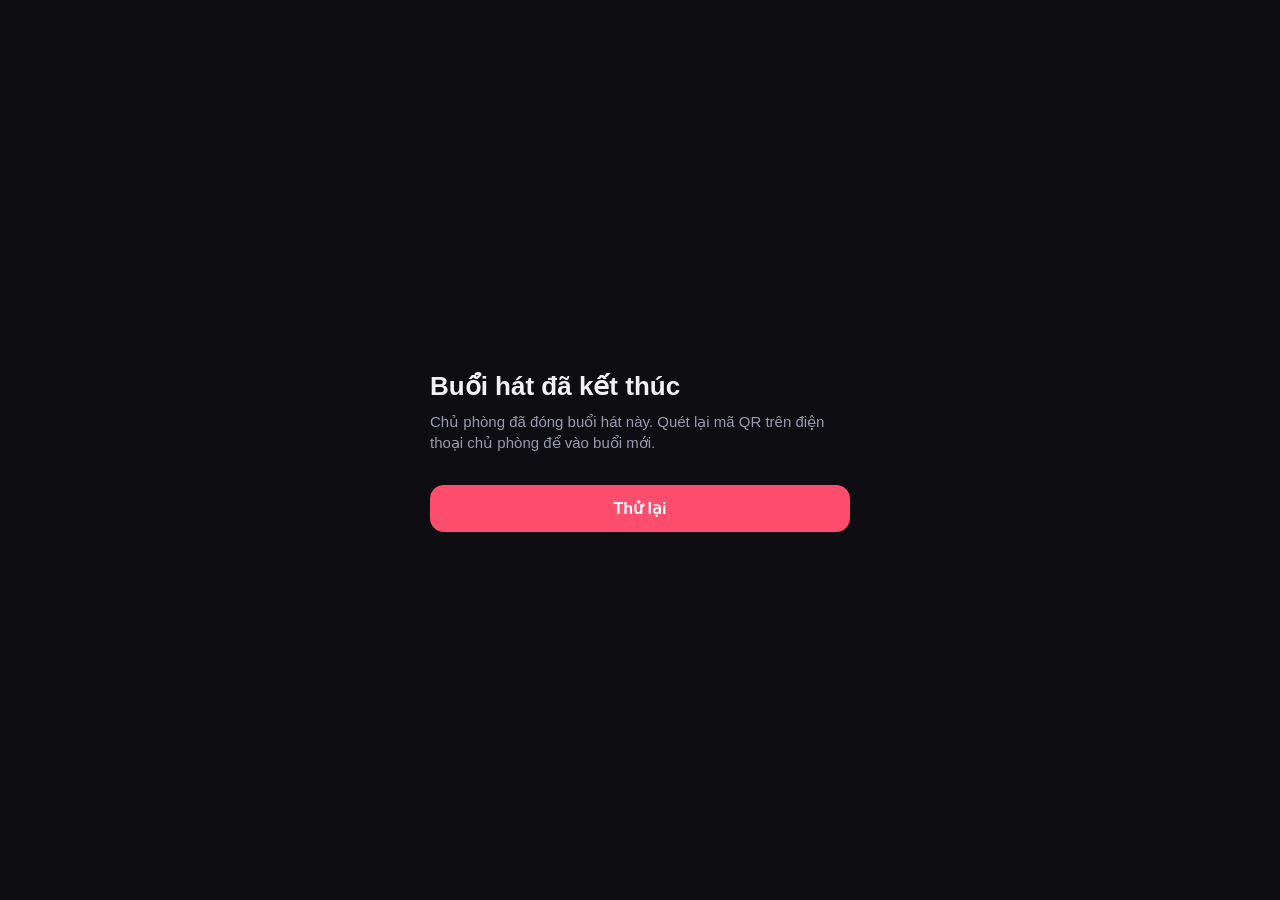
==== assets/web/index.html @ 877fd7af "Initial commit: Kara Flutter app Co-Authored-By: Claude Opus 5 <noreply@anthropic.com>" ====
<!DOCTYPE html>
<html lang="vi">
<head>
<meta charset="utf-8">
<meta name="viewport" content="width=device-width, initial-scale=1, viewport-fit=cover">
<meta name="theme-color" content="#0d0d12">
<title>Karaoke – Chọn bài</title>
<link rel="stylesheet" href="styles.css">
</head>
<body>

<!-- Hỏi tên lần đầu, sau đó lưu trong trình duyệt -->
<div id="gate" class="gate" hidden>
  <div class="gate-card">
    <h1>Bạn tên gì?</h1>
    <p class="muted">Tên này hiện cho chủ phòng biết ai chọn bài.</p>
    <input id="gate-name" type="text" placeholder="Ví dụ: Anh Tuấn" maxlength="24"
           autocomplete="name" enterkeyhint="go">
    <button id="gate-go" class="btn btn-primary btn-block">Vào phòng</button>
    <p id="gate-error" class="error" hidden></p>
  </div>
</div>

<!-- Chủ phòng đã kết thúc buổi hát và sinh mã phòng mới -->
<div id="expired" class="gate" hidden>
  <div class="gate-card">
    <h1>Buổi hát đã kết thúc</h1>
    <p class="muted">
      Chủ phòng đã đóng buổi hát này. Quét lại mã QR trên điện thoại chủ phòng
      để vào buổi mới.
    </p>
    <button id="expired-retry" class="btn btn-primary btn-block">Thử lại</button>
  </div>
</div>

<header class="topbar">
  <div class="topbar-row">
    <div class="now" id="now">
      <span class="now-label">Đang hát</span>
      <span class="now-title" id="now-title">Chưa có bài nào</span>
    </div>
    <div class="conn" id="conn" title="Trạng thái kết nối"></div>
  </div>
  <div class="progress"><div class="progress-fill" id="progress-fill"></div></div>
  <div class="upnext" id="upnext" hidden></div>
</header>

<main>
  <!-- ------------------------------------------------- Tab: Tìm bài -->
  <section class="tab" id="tab-search">
    <div class="searchbar">
      <input id="q" type="search" placeholder="Tên bài, ca sĩ, hoặc dán link YouTube"
             autocomplete="off" enterkeyhint="search">
      <button id="q-clear" class="icon-btn" aria-label="Xoá" hidden>✕</button>
    </div>
    <label class="switch">
      <input type="checkbox" id="prefer-karaoke" checked>
      <span>Ưu tiên bản karaoke</span>
    </label>
    <ul class="suggests" id="suggests" hidden></ul>
    <div id="search-status" class="status" hidden></div>
    <div id="results" class="results"></div>
    <div id="results-more" class="status" hidden>Đang tải thêm…</div>
  </section>

  <!-- --------------------------------------------- Tab: Bài của tôi -->
  <section class="tab" id="tab-mine" hidden>
    <div id="mine" class="results"></div>
    <div id="mine-empty" class="status">Bạn chưa yêu cầu bài nào.</div>
  </section>

  <!-- ------------------------------------------------ Tab: Hàng chờ -->
  <section class="tab" id="tab-queue" hidden>
    <div id="queue" class="results"></div>
    <div id="queue-empty" class="status">Hàng chờ đang trống.</div>
  </section>
</main>

<nav class="tabbar">
  <button class="tabbtn active" data-tab="search"><span>🔍</span>Tìm bài</button>
  <button class="tabbtn" data-tab="mine"><span>🎤</span>Bài của tôi<i id="mine-badge" class="badge" hidden></i></button>
  <button class="tabbtn" data-tab="queue"><span>📋</span>Hàng chờ<i id="queue-badge" class="badge" hidden></i></button>
</nav>

<div id="toast" class="toast" hidden></div>

<!-- Xem trước 15 giây, phát ngay trên máy của khách, không ảnh hưởng bài đang hát -->
<div id="preview" class="preview" hidden>
  <div class="preview-box">
    <div class="preview-head">
      <span id="preview-title" class="preview-title"></span>
      <button id="preview-close" class="icon-btn" aria-label="Đóng">✕</button>
    </div>
    <div id="preview-frame"></div>
    <p class="muted small">Nghe thử 15 giây trên điện thoại của bạn.</p>
  </div>
</div>

<script src="app.js"></script>
</body>
</html>
---- assets/web/styles.css ----
/*
 * Giao diện tối, nút to, chữ tối thiểu 15px, chạy tốt từ màn hình 360px
 * (yêu cầu chung ở mục 11 của đặc tả).
 */

:root {
  --bg: #0d0d12;
  --surface: #17171f;
  --surface-2: #1f1f2b;
  --line: #2b2b3a;
  --text: #f2f2f7;
  --muted: #9a9aad;
  --accent: #ff4d6d;
  --accent-ink: #ffffff;
  --ok: #38d39f;
  --warn: #ffb020;
  --tabbar-h: 62px;
  --topbar-h: 76px;
}

* { box-sizing: border-box; -webkit-tap-highlight-color: transparent; }

html, body {
  margin: 0;
  padding: 0;
  background: var(--bg);
  color: var(--text);
  font-family: -apple-system, BlinkMacSystemFont, "Segoe UI", Roboto, "Helvetica Neue", sans-serif;
  font-size: 16px;
  line-height: 1.4;
  -webkit-text-size-adjust: 100%;
}

body { padding-bottom: calc(var(--tabbar-h) + env(safe-area-inset-bottom)); }

.muted { color: var(--muted); }
.small { font-size: 15px; }
.error { color: var(--accent); font-size: 15px; }

/* ----------------------------------------------------------- hỏi tên */

.gate {
  position: fixed;
  inset: 0;
  z-index: 50;
  background: var(--bg);
  display: flex;
  align-items: center;
  justify-content: center;
  padding: 20px;
}

.gate-card { width: 100%; max-width: 420px; }
.gate-card h1 { font-size: 26px; margin: 0 0 6px; }
.gate-card p { margin: 0 0 18px; font-size: 15px; }

input[type="text"], input[type="search"] {
  width: 100%;
  padding: 15px 16px;
  font-size: 17px;
  color: var(--text);
  background: var(--surface-2);
  border: 1px solid var(--line);
  border-radius: 14px;
  outline: none;
}
input:focus { border-color: var(--accent); }

.btn {
  border: 0;
  border-radius: 14px;
  padding: 14px 18px;
  font-size: 16px;
  font-weight: 600;
  color: var(--text);
  background: var(--surface-2);
  cursor: pointer;
}
.btn-primary { background: var(--accent); color: var(--accent-ink); }
.btn-block { width: 100%; margin-top: 14px; }
.btn:disabled { opacity: .5; }

.icon-btn {
  border: 0;
  background: transparent;
  color: var(--muted);
  font-size: 20px;
  padding: 8px 10px;
  cursor: pointer;
}

/* ------------------------------------------------------------ thanh trên */

.topbar {
  position: sticky;
  top: 0;
  z-index: 20;
  background: rgba(13, 13, 18, .95);
  backdrop-filter: blur(8px);
  border-bottom: 1px solid var(--line);
  padding: 10px 14px 0;
}

.topbar-row { display: flex; align-items: center; gap: 10px; }
.now { min-width: 0; flex: 1; }
.now-label { display: block; font-size: 15px; color: var(--muted); }
.now-title {
  display: block;
  font-size: 17px;
  font-weight: 600;
  white-space: nowrap;
  overflow: hidden;
  text-overflow: ellipsis;
}

.conn {
  width: 10px;
  height: 10px;
  border-radius: 50%;
  background: var(--muted);
  flex: 0 0 auto;
}
.conn.online { background: var(--ok); }
.conn.offline { background: var(--accent); }

.progress { height: 3px; background: var(--line); margin: 10px 0 0; border-radius: 2px; }
.progress-fill { height: 100%; width: 0; background: var(--accent); border-radius: 2px; transition: width .4s linear; }

.upnext {
  padding: 8px 0 10px;
  font-size: 15px;
  color: var(--muted);
  white-space: nowrap;
  overflow: hidden;
  text-overflow: ellipsis;
}
.upnext b { color: var(--text); font-weight: 600; }

/* --------------------------------------------------------------- nội dung */

main { padding: 12px 14px 20px; }
.tab[hidden] { display: none; }

.searchbar { display: flex; align-items: center; gap: 6px; }
.searchbar input { flex: 1; }

.switch {
  display: flex;
  align-items: center;
  gap: 10px;
  margin: 12px 2px 4px;
  font-size: 15px;
  color: var(--muted);
}
.switch input { width: 22px; height: 22px; accent-color: var(--accent); }

.suggests {
  list-style: none;
  margin: 8px 0 0;
  padding: 0;
  background: var(--surface);
  border: 1px solid var(--line);
  border-radius: 14px;
  overflow: hidden;
}
.suggests li {
  padding: 14px 16px;
  font-size: 16px;
  border-bottom: 1px solid var(--line);
  cursor: pointer;
}
.suggests li:last-child { border-bottom: 0; }

.status { padding: 18px 4px; color: var(--muted); font-size: 15px; text-align: center; }
.status.error { color: var(--accent); }

.results { display: flex; flex-direction: column; gap: 14px; margin-top: 14px; }

/* ---------------------------------------------------------------- thẻ bài */

.card { display: flex; gap: 12px; align-items: flex-start; }

.thumb {
  position: relative;
  flex: 0 0 136px;
  width: 136px;
  aspect-ratio: 16 / 9;
  border-radius: 10px;
  overflow: hidden;
  background: var(--surface-2);
  cursor: pointer;
}
.thumb img { width: 100%; height: 100%; object-fit: cover; display: block; }
.thumb .dur {
  position: absolute;
  right: 4px;
  bottom: 4px;
  padding: 1px 5px;
  font-size: 13px;
  font-weight: 600;
  border-radius: 5px;
  background: rgba(0, 0, 0, .8);
}

.card-body { min-width: 0; flex: 1; }
.card-title {
  font-size: 16px;
  font-weight: 600;
  margin: 0 0 3px;
  display: -webkit-box;
  -webkit-line-clamp: 2;
  -webkit-box-orient: vertical;
  overflow: hidden;
}
.card-meta { font-size: 15px; color: var(--muted); }
.card-actions { display: flex; gap: 8px; align-items: center; margin-top: 8px; flex-wrap: wrap; }

.tag {
  font-size: 13px;
  padding: 2px 8px;
  border-radius: 999px;
  border: 1px solid var(--line);
  color: var(--muted);
}
.tag.warn { color: var(--warn); border-color: var(--warn); }
.tag.ok { color: var(--ok); border-color: var(--ok); }
.tag.accent { color: var(--accent); border-color: var(--accent); }

.btn-request { padding: 10px 16px; font-size: 15px; }

/* ------------------------------------------------------------ thanh tab */

.tabbar {
  position: fixed;
  left: 0;
  right: 0;
  bottom: 0;
  z-index: 30;
  height: calc(var(--tabbar-h) + env(safe-area-inset-bottom));
  padding-bottom: env(safe-area-inset-bottom);
  display: flex;
  background: var(--surface);
  border-top: 1px solid var(--line);
}

.tabbtn {
  position: relative;
  flex: 1;
  border: 0;
  background: transparent;
  color: var(--muted);
  font-size: 15px;
  display: flex;
  flex-direction: column;
  align-items: center;
  justify-content: center;
  gap: 2px;
  cursor: pointer;
}
.tabbtn span { font-size: 20px; line-height: 1; }
.tabbtn.active { color: var(--text); }

.badge {
  position: absolute;
  top: 6px;
  right: 22%;
  min-width: 18px;
  height: 18px;
  padding: 0 5px;
  border-radius: 9px;
  background: var(--accent);
  color: var(--accent-ink);
  font-size: 12px;
  font-style: normal;
  font-weight: 700;
  line-height: 18px;
  text-align: center;
}

/* ------------------------------------------------------------- thông báo */

.toast {
  position: fixed;
  left: 14px;
  right: 14px;
  bottom: calc(var(--tabbar-h) + env(safe-area-inset-bottom) + 14px);
  z-index: 40;
  padding: 14px 16px;
  border-radius: 14px;
  background: var(--surface-2);
  border: 1px solid var(--line);
  font-size: 15px;
  box-shadow: 0 8px 24px rgba(0, 0, 0, .45);
}
.toast.error { border-color: var(--accent); }

/* --------------------------------------------------------- xem trước 15s */

.preview {
  position: fixed;
  inset: 0;
  z-index: 45;
  background: rgba(0, 0, 0, .8);
  display: flex;
  align-items: center;
  justify-content: center;
  padding: 16px;
}
.preview-box {
  width: 100%;
  max-width: 480px;
  background: var(--surface);
  border: 1px solid var(--line);
  border-radius: 16px;
  padding: 12px;
}
.preview-head { display: flex; align-items: center; gap: 8px; }
.preview-title {
  flex: 1;
  min-width: 0;
  font-size: 16px;
  font-weight: 600;
  white-space: nowrap;
  overflow: hidden;
  text-overflow: ellipsis;
}
#preview-frame { aspect-ratio: 16 / 9; margin: 8px 0; background: #000; border-radius: 10px; overflow: hidden; }
#preview-frame iframe { width: 100%; height: 100%; border: 0; display: block; }
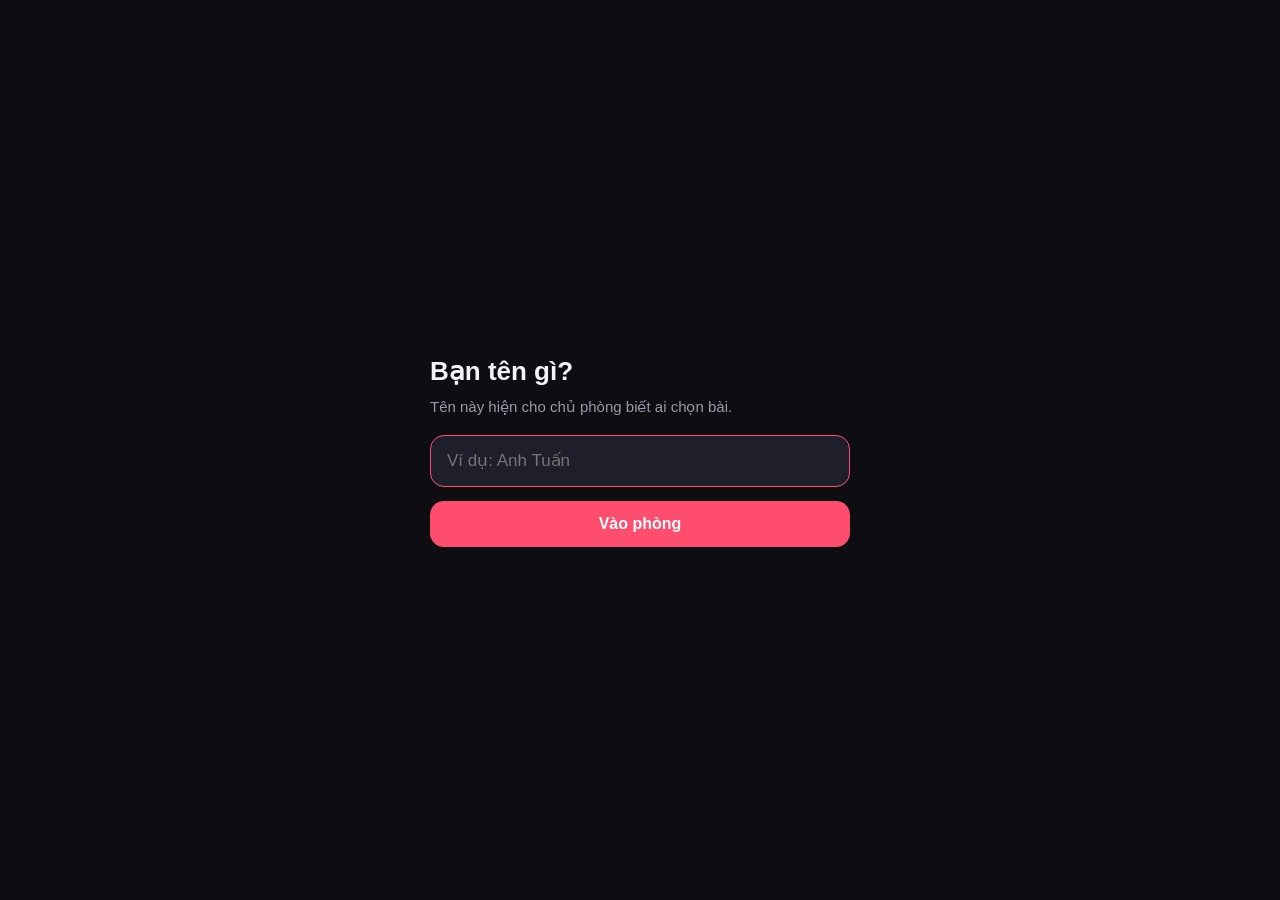
==== commit 5cf3694e: "Tìm bài kiểu YouTube, tua bài, tự bỏ quảng cáo, sửa lỗi chạy app Tính năng: - Tab Tìm bài (app) và t" ====
--- a/assets/web/index.html
+++ b/assets/web/index.html
@@ -48,16 +48,44 @@
 <main>
   <!-- ------------------------------------------------- Tab: Tìm bài -->
   <section class="tab" id="tab-search">
+    <!-- Bố cục giống app YouTube: ô tìm kiếm bo tròn + nút micro -->
     <div class="searchbar">
-      <input id="q" type="search" placeholder="Tên bài, ca sĩ, hoặc dán link YouTube"
-             autocomplete="off" enterkeyhint="search">
-      <button id="q-clear" class="icon-btn" aria-label="Xoá" hidden>✕</button>
+      <div class="searchbox">
+        <svg class="searchbox-icon" viewBox="0 0 24 24" aria-hidden="true"><path d="M15.5 14h-.8l-.3-.3A6.5 6.5 0 1 0 9.5 16a6.5 6.5 0 0 0 4.2-1.6l.3.3v.8l5 5 1.5-1.5-5-5zm-6 0a4.5 4.5 0 1 1 0-9 4.5 4.5 0 0 1 0 9z"/></svg>
+        <input id="q" type="search" placeholder="Tìm trên YouTube"
+               autocomplete="off" enterkeyhint="search">
+        <button id="q-clear" class="icon-btn" aria-label="Xoá" hidden>✕</button>
+      </div>
+      <button id="mic" class="mic-btn" aria-label="Tìm bằng giọng nói">
+        <svg viewBox="0 0 24 24" aria-hidden="true"><path d="M12 14a3 3 0 0 0 3-3V5a3 3 0 0 0-6 0v6a3 3 0 0 0 3 3zm5-3a5 5 0 0 1-10 0H5a7 7 0 0 0 6 6.9V21h2v-3.1a7 7 0 0 0 6-6.9h-2z"/></svg>
+      </button>
     </div>
-    <label class="switch">
-      <input type="checkbox" id="prefer-karaoke" checked>
-      <span>Ưu tiên bản karaoke</span>
-    </label>
+    <div class="chips">
+      <label class="chip">
+        <input type="checkbox" id="prefer-karaoke" checked>
+        <span>🎤 Ưu tiên bản karaoke</span>
+      </label>
+    </div>
     <ul class="suggests" id="suggests" hidden></ul>
+
+    <!-- Khi chưa tìm: lịch sử, thể loại, bài vừa hát, bài gợi ý – cho người
+         không nhớ tên bài chọn khi thấy nó hiện ra -->
+    <div id="home">
+      <div id="home-history-box" hidden>
+        <h2 class="section-title">Tìm gần đây</h2>
+        <ul class="history" id="home-history"></ul>
+      </div>
+      <h2 class="section-title">Thể loại</h2>
+      <div class="genres" id="home-genres"></div>
+      <div id="home-recent-box" hidden>
+        <h2 class="section-title">Hát lại</h2>
+        <div class="shelf" id="home-recent"></div>
+      </div>
+      <h2 class="section-title" id="home-reco-title">Gợi ý cho bạn</h2>
+      <div id="home-reco" class="results"></div>
+      <div id="home-reco-status" class="status">Đang tải…</div>
+    </div>
+
     <div id="search-status" class="status" hidden></div>
     <div id="results" class="results"></div>
     <div id="results-more" class="status" hidden>Đang tải thêm…</div>
@@ -84,6 +112,16 @@
 
 <div id="toast" class="toast" hidden></div>
 
+<!-- Màn hình "Đang nghe…" khi tìm bằng giọng nói -->
+<div id="voice" class="voice" hidden>
+  <button id="voice-close" class="icon-btn voice-close" aria-label="Đóng">✕</button>
+  <p id="voice-text" class="voice-text">Đang nghe…</p>
+  <button id="voice-mic" class="voice-mic listening" aria-label="Dừng nghe">
+    <svg viewBox="0 0 24 24" aria-hidden="true"><path d="M12 14a3 3 0 0 0 3-3V5a3 3 0 0 0-6 0v6a3 3 0 0 0 3 3zm5-3a5 5 0 0 1-10 0H5a7 7 0 0 0 6 6.9V21h2v-3.1a7 7 0 0 0 6-6.9h-2z"/></svg>
+  </button>
+  <p class="muted small">Nói tên bài hoặc ca sĩ</p>
+</div>
+
 <!-- Xem trước 15 giây, phát ngay trên máy của khách, không ảnh hưởng bài đang hát -->
 <div id="preview" class="preview" hidden>
   <div class="preview-box">
--- a/assets/web/styles.css
+++ b/assets/web/styles.css
@@ -20,6 +20,10 @@
 
 * { box-sizing: border-box; -webkit-tap-highlight-color: transparent; }
 
+/* `display: flex` của .gate, .voice… sẽ đè thuộc tính `hidden` của trình
+   duyệt, làm màn hình "Buổi hát đã kết thúc" luôn hiện. Ép `hidden` thắng. */
+[hidden] { display: none !important; }
+
 html, body {
   margin: 0;
   padding: 0;
@@ -139,37 +143,109 @@
 /* --------------------------------------------------------------- nội dung */
 
 main { padding: 12px 14px 20px; }
-.tab[hidden] { display: none; }
-
-.searchbar { display: flex; align-items: center; gap: 6px; }
-.searchbar input { flex: 1; }
-
-.switch {
-  display: flex;
-  align-items: center;
-  gap: 10px;
-  margin: 12px 2px 4px;
+
+/* Thanh tìm kiếm kiểu YouTube: ô bo tròn hai đầu + nút micro tròn bên phải */
+.searchbar { display: flex; align-items: center; gap: 8px; }
+.searchbox {
+  flex: 1;
+  min-width: 0;
+  display: flex;
+  align-items: center;
+  background: var(--surface-2);
+  border: 1px solid transparent;
+  border-radius: 999px;
+  padding-left: 14px;
+}
+.searchbox:focus-within { border-color: var(--muted); }
+.searchbox-icon { width: 22px; height: 22px; fill: var(--muted); flex: 0 0 auto; }
+.searchbox input[type="search"] {
+  flex: 1;
+  min-width: 0;
+  border: 0;
+  background: transparent;
+  padding: 13px 10px;
+  border-radius: 999px;
+}
+.searchbox input::-webkit-search-cancel-button { display: none; }
+.searchbox .icon-btn { color: var(--text); }
+
+.mic-btn {
+  flex: 0 0 auto;
+  width: 48px;
+  height: 48px;
+  border: 0;
+  border-radius: 50%;
+  background: var(--surface-2);
+  display: flex;
+  align-items: center;
+  justify-content: center;
+  cursor: pointer;
+}
+.mic-btn svg { width: 24px; height: 24px; fill: var(--text); }
+
+/* Hàng "chip" lọc dưới ô tìm kiếm */
+.chips { display: flex; gap: 8px; margin: 10px 0 2px; overflow-x: auto; }
+.chip { position: relative; flex: 0 0 auto; cursor: pointer; }
+.chip input { position: absolute; opacity: 0; pointer-events: none; }
+.chip span {
+  display: inline-block;
+  padding: 7px 14px;
   font-size: 15px;
-  color: var(--muted);
-}
-.switch input { width: 22px; height: 22px; accent-color: var(--accent); }
-
-.suggests {
-  list-style: none;
-  margin: 8px 0 0;
-  padding: 0;
-  background: var(--surface);
-  border: 1px solid var(--line);
-  border-radius: 14px;
-  overflow: hidden;
-}
-.suggests li {
-  padding: 14px 16px;
-  font-size: 16px;
-  border-bottom: 1px solid var(--line);
-  cursor: pointer;
-}
-.suggests li:last-child { border-bottom: 0; }
+  font-weight: 600;
+  border-radius: 8px;
+  background: var(--surface-2);
+  color: var(--text);
+}
+.chip input:checked + span { background: var(--text); color: var(--bg); }
+
+/* Gợi ý chiếm chỗ kết quả khi đang gõ, giống YouTube */
+.suggests, .history { list-style: none; margin: 6px -14px 0; padding: 0; }
+.suggests li, .history li {
+  display: flex;
+  align-items: center;
+  gap: 14px;
+  padding: 4px 6px 4px 18px;
+  min-height: 52px;
+  font-size: 17px;
+  cursor: pointer;
+}
+.suggests li:active, .history li:active { background: var(--surface); }
+.suggest-icon { font-size: 22px; color: var(--muted); width: 22px; text-align: center; }
+.suggest-text { flex: 1; min-width: 0; overflow: hidden; text-overflow: ellipsis; white-space: nowrap; }
+.suggest-fill {
+  border: 0;
+  background: transparent;
+  color: var(--muted);
+  font-size: 22px;
+  padding: 10px 14px;
+  cursor: pointer;
+}
+
+/* Màn hình khi chưa tìm: lịch sử, thể loại, "Hát lại", gợi ý */
+.section-title { font-size: 19px; font-weight: 700; margin: 22px 0 10px; }
+.genres { display: flex; flex-wrap: wrap; gap: 8px; }
+.genre {
+  border: 0;
+  border-radius: 8px;
+  padding: 9px 14px;
+  font-size: 15px;
+  font-weight: 600;
+  color: var(--text);
+  background: var(--surface-2);
+  cursor: pointer;
+}
+.genre:active { background: var(--line); }
+.shelf {
+  display: flex;
+  gap: 12px;
+  overflow-x: auto;
+  margin: 0 -14px;
+  padding: 0 14px 4px;
+  scroll-snap-type: x proximity;
+}
+.mini { flex: 0 0 200px; scroll-snap-align: start; }
+.mini .thumb { width: 200px; flex: none; }
+.mini .card-title { margin: 8px 0 8px; font-size: 15px; }
 
 .status { padding: 18px 4px; color: var(--muted); font-size: 15px; text-align: center; }
 .status.error { color: var(--accent); }
@@ -227,6 +303,72 @@
 .tag.accent { color: var(--accent); border-color: var(--accent); }
 
 .btn-request { padding: 10px 16px; font-size: 15px; }
+
+/* Thẻ kết quả kiểu YouTube: ảnh tràn hết chiều ngang, avatar kênh + chữ bên dưới */
+.results:has(.card.yt) { gap: 22px; }
+.card.yt { display: block; }
+.card.yt .thumb {
+  width: auto;
+  margin: 0 -14px;
+  border-radius: 0;
+}
+.card.yt .thumb .dur { right: 8px; bottom: 8px; font-size: 15px; border-radius: 4px; padding: 1px 6px; }
+.card-row { display: flex; gap: 12px; align-items: flex-start; margin-top: 10px; }
+.avatar {
+  flex: 0 0 auto;
+  width: 38px;
+  height: 38px;
+  border-radius: 50%;
+  display: flex;
+  align-items: center;
+  justify-content: center;
+  font-size: 17px;
+  font-weight: 600;
+  color: #fff;
+}
+.card.yt .card-title { line-height: 1.3; }
+
+/* ------------------------------------------------- tìm bằng giọng nói */
+
+.voice {
+  position: fixed;
+  inset: 0;
+  z-index: 60;
+  background: var(--bg);
+  display: flex;
+  flex-direction: column;
+  align-items: center;
+  padding: 16px 28px calc(56px + env(safe-area-inset-bottom));
+}
+.voice-close { align-self: flex-start; color: var(--text); font-size: 24px; }
+.voice-text {
+  flex: 1;
+  align-self: stretch;
+  margin: 18vh 0 0;
+  font-size: 24px;
+  font-weight: 600;
+  color: var(--muted);
+}
+.voice-text.heard { font-size: 30px; color: var(--text); }
+.voice-mic {
+  width: 84px;
+  height: 84px;
+  border: 0;
+  border-radius: 50%;
+  background: var(--surface-2);
+  display: flex;
+  align-items: center;
+  justify-content: center;
+  cursor: pointer;
+  margin-bottom: 16px;
+}
+.voice-mic svg { width: 40px; height: 40px; fill: var(--text); }
+.voice-mic.listening { background: var(--accent); animation: voice-pulse .9s ease-in-out infinite alternate; }
+.voice-mic.listening svg { fill: #fff; }
+@keyframes voice-pulse {
+  from { box-shadow: 0 0 0 6px rgba(255, 77, 109, .18); }
+  to { box-shadow: 0 0 0 24px rgba(255, 77, 109, .18); }
+}
 
 /* ------------------------------------------------------------ thanh tab */
 
